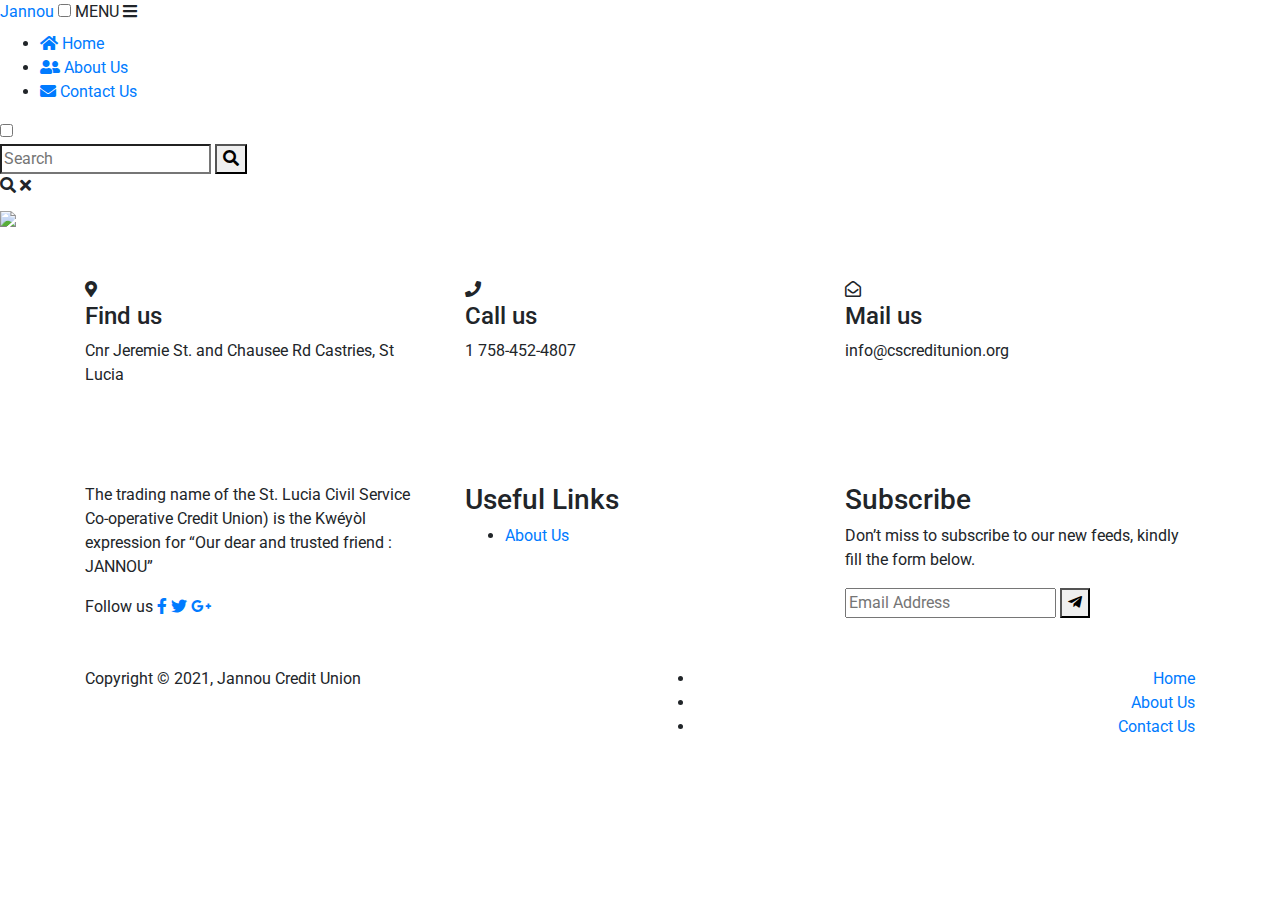
==== index.html @ 27eeab70 "Add files via upload" ====
<!DOCTYPE html>
<html lang="en">

<head>
    <meta charset="UTF-8">
    <meta name="viewport" content="width=device-width, initial-scale=1.0">
    <title>Jannou</title>

    <link rel="stylesheet" href="..\css\style.css" as="style">
     <link rel="stylesheet" href="https://maxcdn.bootstrapcdn.com/bootstrap/4.1.3/css/bootstrap.min.css">
    
    <!------------ GOOGLE FONTS ------------>
    <link href="https://fonts.googleapis.com/css?family=Anton|Cabin|Lato|Fjalla+One|Montserrat|Roboto&display=swap" rel="stylesheet">
    
    <!------------ FONTS AWESOME ------------>
    <link href="https://cdnjs.cloudflare.com/ajax/libs/font-awesome/5.13.0/css/all.min.css" rel="stylesheet">
    
    <!------------ CUSTOM STYLE SHEET ------------>
    <link rel="stylesheet" href="..\css\style.css">


<link rel="stylesheet" href="https://use.fontawesome.com/releases/v5.6.3/css/all.css" integrity="sha384-UHRtZLI+pbxtHCWp1t77Bi1L4ZtiqrqD80Kn4Z8NTSRyMA2Fd33n5dQ8lWUE00s/" crossorigin="anonymous">



   
    
</head>

<body>
    <nav>
        <!-- navbar Logo -->
        <a href="#" class="logo">Jannou</a>

        <!-- Navbar Toggler -->
        <input type="checkbox" id="box-1">
        <label id="toggler" for="box-1">
            <span>MENU <i class="fas fa-bars"></i></span>
        </label>

        <!-- Navbar Items -->
        <ul>
            <li><a href=".\index.html"><i class="fas fa-home"></i>&nbsp;Home</a></li>
            <li><a href="..\html\aboutus.html"><i class="fas fa-user-friends"></i>&nbsp;About Us</a></li>
            <li><a href="..\html\contactus.html"><i class="fas fa-envelope"></i>&nbsp;Contact Us</a></li>
        </ul>

        <!-- Navbar Search Form -->
        <div id="navbar-form">
            <input type="checkbox" id="box-2">
            <form action="" id="search-form">
                <input type="search" placeholder="Search" id="search-bar">
                <button id="search-btn" type="submit">
                    <span><i class="fas fa-search"></i></span>
                </button>
            </form>

            <label for="box-2" id="search-form-opener">
                <span><i class="fas fa-search"></i></span>
            </label>

            <label for="box-2" id="search-form-closer">
                <span><i class="fas fa-times"></i></span>
            </label>
            
        </div>
    </nav>

<img src="..\img\hero2.png">

   <footer class="footer-section">
        <div class="container">
            <div class="footer-cta pt-5 pb-5">
                <div class="row">
                    <div class="col-xl-4 col-md-4 mb-30">
                        <div class="single-cta">
                            <i class="fas fa-map-marker-alt"></i>
                            <div class="cta-text">
                                <h4>Find us</h4>
                                <span>Cnr Jeremie St. and Chausee Rd Castries, St Lucia</span>
                            </div>
                        </div>
                    </div>
                    <div class="col-xl-4 col-md-4 mb-30">
                        <div class="single-cta">
                            <i class="fas fa-phone"></i>
                            <div class="cta-text">
                                <h4>Call us</h4>
                                <span> 1 758-452-4807</span>
                            </div>
                        </div>
                    </div>
                    <div class="col-xl-4 col-md-4 mb-30">
                        <div class="single-cta">
                            <i class="far fa-envelope-open"></i>
                            <div class="cta-text">
                                <h4>Mail us</h4>
                                <span>info@cscreditunion.org</span>
                            </div>
                        </div>
                    </div>
                </div>
            </div>
            <div class="footer-content pt-5 pb-5">
                <div class="row">
                    <div class="col-xl-4 col-lg-4 mb-50">
                        <div class="footer-widget">
                           
                            <div class="footer-text">
                                <p>The trading name of the St. Lucia Civil Service Co-operative Credit Union) is the Kwéyòl expression for “Our dear and trusted friend : JANNOU” </p>
                            </div>
                            <div class="footer-social-icon">
                                <span>Follow us</span>
                                <a href="#"><i class="fab fa-facebook-f facebook-bg"></i></a>
                                <a href="#"><i class="fab fa-twitter twitter-bg"></i></a>
                                <a href="#"><i class="fab fa-google-plus-g google-bg"></i></a>
                            </div>
                        </div>
                    </div>
                    <div class="col-xl-4 col-lg-4 col-md-6 mb-30">
                        <div class="footer-widget">
                            <div class="footer-widget-heading">
                                <h3>Useful Links</h3>
                            </div>
                            <ul>
                                
                                <li><a href="#">About Us</a></li>
                               
                                                              
                            </ul>
                        </div>
                    </div>
                    <div class="col-xl-4 col-lg-4 col-md-6 mb-50">
                        <div class="footer-widget">
                            <div class="footer-widget-heading">
                                <h3>Subscribe</h3>
                            </div>
                            <div class="footer-text mb-25">
                                <p>Don’t miss to subscribe to our new feeds, kindly fill the form below.</p>
                            </div>
                            <div class="subscribe-form">
                                <form action="#">
                                    <input type="text" placeholder="Email Address">
                                    <button><i class="fab fa-telegram-plane"></i></button>
                                </form>
                            </div>
                        </div>
                    </div>
                </div>
            </div>
        </div>
        <div class="copyright-area">
            <div class="container">
                <div class="row">
                    <div class="col-xl-6 col-lg-6 text-center text-lg-left">
                        <div class="copyright-text">
                            <p>Copyright &copy; 2021, Jannou Credit Union</a></p>
                        </div>
                    </div>
                    <div class="col-xl-6 col-lg-6 d-none d-lg-block text-right">
                        <div class="footer-menu">
                            <ul>
                                 <li><a href=".\index.html">Home</a></li>
            <li><a href="..\html\aboutus.html">About Us</a></li>
            <li><a href="..\html\contactus.html">Contact Us</a></li>
                            </ul>
                           
                        </div>
                    </div>
                </div>
            </div>
        </div>
    </footer>

</html>
</body>
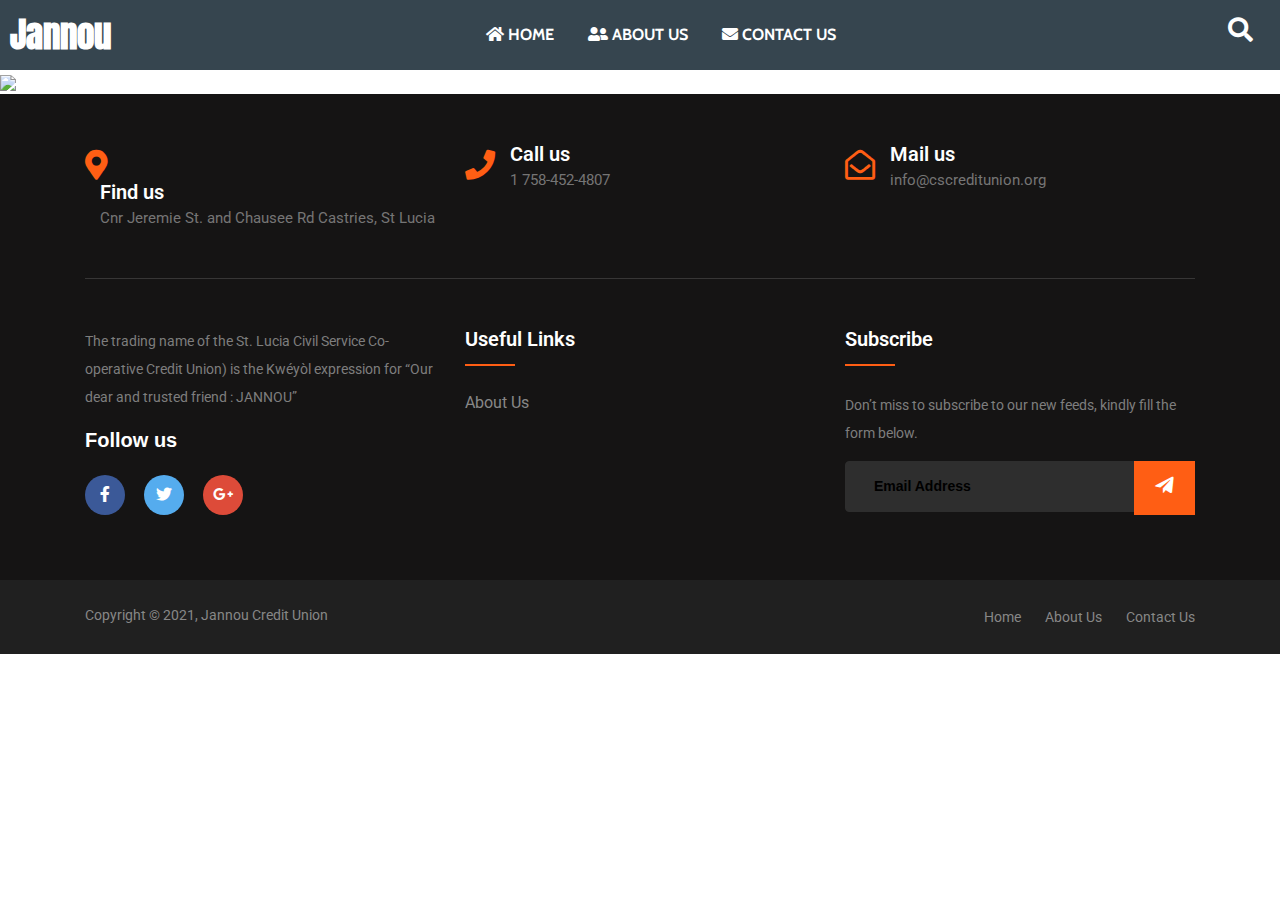
==== commit 3e8b3fb0: "Update index.html" ====
--- a/index.html
+++ b/index.html
@@ -6,7 +6,7 @@
     <meta name="viewport" content="width=device-width, initial-scale=1.0">
     <title>Jannou</title>
 
-    <link rel="stylesheet" href="..\css\style.css" as="style">
+ 
      <link rel="stylesheet" href="https://maxcdn.bootstrapcdn.com/bootstrap/4.1.3/css/bootstrap.min.css">
     
     <!------------ GOOGLE FONTS ------------>
@@ -16,7 +16,7 @@
     <link href="https://cdnjs.cloudflare.com/ajax/libs/font-awesome/5.13.0/css/all.min.css" rel="stylesheet">
     
     <!------------ CUSTOM STYLE SHEET ------------>
-    <link rel="stylesheet" href="..\css\style.css">
+    <link rel="stylesheet" href="style.css">
 
 
 <link rel="stylesheet" href="https://use.fontawesome.com/releases/v5.6.3/css/all.css" integrity="sha384-UHRtZLI+pbxtHCWp1t77Bi1L4ZtiqrqD80Kn4Z8NTSRyMA2Fd33n5dQ8lWUE00s/" crossorigin="anonymous">
@@ -40,9 +40,9 @@
 
         <!-- Navbar Items -->
         <ul>
-            <li><a href=".\index.html"><i class="fas fa-home"></i>&nbsp;Home</a></li>
-            <li><a href="..\html\aboutus.html"><i class="fas fa-user-friends"></i>&nbsp;About Us</a></li>
-            <li><a href="..\html\contactus.html"><i class="fas fa-envelope"></i>&nbsp;Contact Us</a></li>
+            <li><a href="index.html"><i class="fas fa-home"></i>&nbsp;Home</a></li>
+            <li><a href="aboutus.html"><i class="fas fa-user-friends"></i>&nbsp;About Us</a></li>
+            <li><a href="contactus.html"><i class="fas fa-envelope"></i>&nbsp;Contact Us</a></li>
         </ul>
 
         <!-- Navbar Search Form -->
@@ -160,9 +160,9 @@
                     <div class="col-xl-6 col-lg-6 d-none d-lg-block text-right">
                         <div class="footer-menu">
                             <ul>
-                                 <li><a href=".\index.html">Home</a></li>
-            <li><a href="..\html\aboutus.html">About Us</a></li>
-            <li><a href="..\html\contactus.html">Contact Us</a></li>
+                                 <li><a href="index.html">Home</a></li>
+            <li><a href="aboutus.html">About Us</a></li>
+            <li><a href="contactus.html">Contact Us</a></li>
                             </ul>
                            
                         </div>
--- a/style.css
+++ b/style.css
@@ -0,0 +1,683 @@
+* {
+    margin: 0;
+    padding: 0;
+    box-sizing: border-box;
+}
+
+body {
+    width: 100%;
+    height: 100vh;
+    /*background-image: url(bg.jpg);*/
+    background-position: center center;
+    background-repeat: no-repeat;
+    background-size: cover;
+}
+
+nav {
+    width: 100%;
+    height: 70px;
+    display: flex;
+    justify-content: space-between;
+    align-items: center;
+    background-color:  #36454F;
+}
+
+.logo {
+    font-family: "Anton", serif;
+    font-weight: bolder;
+    font-size: 35px;
+    color: #fff;
+    text-decoration: none;
+    margin-left: 10px;
+}
+
+nav ul {
+    background-color: #36454F;
+}
+
+nav ul li {
+    font-family: "Cabin", serif;
+    display: inline-block;
+    font-weight: bolder;
+    text-transform: uppercase;
+    font-size: 16px;
+    padding: 0 15px;
+}
+
+nav ul li a {
+    text-decoration: none;
+    color: #fff;
+}
+
+input[type="checkbox"] {
+    display: none;
+}
+
+#toggler {
+    width: 100px;
+    height: 35px;
+    display: flex;
+    justify-content: center;
+    align-items: center;
+    color: #fff;
+    font-weight: bolder;
+    font-size: 20px;
+    border: 1px solid #fff;
+    display: none;
+}
+
+#toggler span {
+    font-family: "Roboto", serif;
+}
+
+#navbar-form {
+    position: relative;
+    display: inline-flex;
+    margin-right: 10px;
+}
+
+#search-form {
+    display: inline-flex;
+    width: 370px;
+    height: 40px;
+    position: absolute;
+    right: 100%;
+    transform: scale(0,0);
+    transform-origin: center right;
+    transition: 0.4s transform linear;
+}
+
+#search-bar {
+    width: 290px;
+    height: 40px;
+    padding: 10px;
+    color: #000;
+    font-size: 18px;
+}
+
+#search-btn {
+    width: 80px;
+    height: 40px;
+    display: flex;
+    justify-content: center;
+    align-items: center;
+    font-size: 18px;
+    color: #fff;
+    border: none;
+    outline: none;
+    background-color: #414141;
+}
+
+#search-form-opener {
+    width: 60px;
+    height: 40px;
+    display: flex;
+    justify-content: center;
+    align-items: center;
+    color: #fff;
+    font-size: 25px;
+    font-weight: bolder;
+}
+
+#search-form-closer {
+    width: 60px;
+    height: 40px;
+    display: flex;
+    justify-content: center;
+    align-items: center;
+    color: #fff;
+    font-size: 25px;
+    font-weight: bolder;
+    background-color: rgba(0, 0, 0, 0.65);
+    display: none;
+}
+
+#box-2:checked ~ #search-form {
+    transform: scale(1,1);
+}
+
+#box-2:checked ~ #search-form-opener {
+    display: none;
+}
+
+#box-2:checked ~ #search-form-closer {
+    display: flex;
+}
+
+@media (max-width:786px) {
+    #toggler {
+        display: flex;
+    }
+
+    nav ul {
+        position: absolute;
+        top: 70px;
+        left: -100%;
+        width: 100%;
+        text-align: center;
+        transition: 0.8s ease-in-out;
+    }
+
+    nav ul li {
+        display: block;
+        padding: 20px 0px;
+    }
+
+    #box-1:checked ~ ul {
+        left: 0;
+    }
+}
+
+/*footer section*/
+
+ul {
+    margin: 0px;
+    padding: 0px;
+}
+.footer-section {
+  background: #151414;
+  position: relative;
+}
+.footer-cta {
+  border-bottom: 1px solid #373636;
+}
+.single-cta i {
+  color: #ff5e14;
+  font-size: 30px;
+  float: left;
+  margin-top: 8px;
+}
+.cta-text {
+  padding-left: 15px;
+  display: inline-block;
+}
+.cta-text h4 {
+  color: #fff;
+  font-size: 20px;
+  font-weight: 600;
+  margin-bottom: 2px;
+}
+.cta-text span {
+  color: #757575;
+  font-size: 15px;
+}
+.footer-content {
+  position: relative;
+  z-index: 2;
+}
+.footer-pattern img {
+  position: absolute;
+  top: 0;
+  left: 0;
+  height: 330px;
+  background-size: cover;
+  background-position: 100% 100%;
+}
+.footer-logo {
+  margin-bottom: 30px;
+}
+.footer-logo img {
+    max-width: 200px;
+}
+.footer-text p {
+  margin-bottom: 14px;
+  font-size: 14px;
+      color: #7e7e7e;
+  line-height: 28px;
+}
+.footer-social-icon span {
+  color: #fff;
+  display: block;
+  font-size: 20px;
+  font-weight: 700;
+  font-family: 'Poppins', sans-serif;
+  margin-bottom: 20px;
+}
+.footer-social-icon a {
+  color: #fff;
+  font-size: 16px;
+  margin-right: 15px;
+}
+.footer-social-icon i {
+  height: 40px;
+  width: 40px;
+  text-align: center;
+  line-height: 38px;
+  border-radius: 50%;
+}
+.facebook-bg{
+  background: #3B5998;
+}
+.twitter-bg{
+  background: #55ACEE;
+}
+.google-bg{
+  background: #DD4B39;
+}
+.footer-widget-heading h3 {
+  color: #fff;
+  font-size: 20px;
+  font-weight: 600;
+  margin-bottom: 40px;
+  position: relative;
+}
+.footer-widget-heading h3::before {
+  content: "";
+  position: absolute;
+  left: 0;
+  bottom: -15px;
+  height: 2px;
+  width: 50px;
+  background: #ff5e14;
+}
+.footer-widget ul li {
+  display: inline-block;
+  float: left;
+  width: 50%;
+  margin-bottom: 12px;
+}
+.footer-widget ul li a:hover{
+  color: #ff5e14;
+}
+.footer-widget ul li a {
+  color: #878787;
+  text-transform: capitalize;
+}
+.subscribe-form {
+  position: relative;
+  overflow: hidden;
+}
+.subscribe-form input {
+  width: 100%;
+  padding: 14px 28px;
+  background: #2E2E2E;
+  border: 1px solid #2E2E2E;
+  color: #fff;
+}
+.subscribe-form button {
+    position: absolute;
+    right: 0;
+    background: #ff5e14;
+    padding: 13px 20px;
+    border: 1px solid #ff5e14;
+    top: 0;
+}
+.subscribe-form button i {
+  color: #fff;
+  font-size: 22px;
+  transform: rotate(-6deg);
+}
+.copyright-area{
+  background: #202020;
+  padding: 25px 0;
+}
+.copyright-text p {
+  margin: 0;
+  font-size: 14px;
+  color: #878787;
+}
+.copyright-text p a{
+  color: #ff5e14;
+}
+.footer-menu li {
+  display: inline-block;
+  margin-left: 20px;
+}
+.footer-menu li:hover a{
+  color: #ff5e14;
+}
+.footer-menu li a {
+  font-size: 14px;
+  color: #878787;
+}
+
+img{
+
+    height: auto;
+    width: 100%;
+}
+
+/* 3column styling*/
+
+/*Column3 CSS Styles begins here*/
+
+
+/*Set the styling for the box, background, font and oother attrbutes*/
+*{box-sizing:border-box}
+
+/*html{background:skyblue;}*/
+/*{background: #00b4de; color: #fbfbfb; font-family: Arial, "Helvetica Neue", Helvetica, sans-serif; text-align: center; padding: 2em 0;}
+*/
+main{
+  width:auto;
+  height: 100%;
+margin: 0 auto;
+ overflow: hidden;
+}
+
+/*General column settings in the about page*/
+.col{
+    background-color: white;
+    color: black;
+    width: 33%;
+    height:690px;
+    float: right;
+    text-align: center;
+    padding:1rem;
+    text-align: justify;
+    text-justify: inter-word;
+    font-family: Georgia, 'Times New Roman', Times, serif;
+    line-height: 1.5;
+    font-weight:bolder;
+
+ 
+
+}
+
+
+
+/*Sets the column banckground to white for all three columns in the about page*/
+
+.col1/*{ background : linear-gradient (white);} */
+ /* background: linear-gradient(pink,white);*/
+
+.col2/*{ background: white;}*/
+ /* background: linear-gradient(pink,white);*/
+
+.col3/*{ background: white;}*/ 
+
+  /*background: linear-gradient(pink,white);*/
+
+
+/*Left Align the headings for about us  company history mission and vision*/
+
+.col1 h2{
+
+    text-align: left;
+
+}
+
+.col2 h2{
+
+    text-align: left;
+}
+
+.col3 h2{
+
+    text-align: left;
+}
+
+/*
+form styling starts here*/
+
+/*start of form styling*/
+
+/*Css styles for order, contact form and form heading*/
+
+
+#myfrm {
+    margin-left:auto;
+    margin-right:auto;
+    width: 500px;
+    height: 700px;
+    padding:20px;
+    border: 8px solid rgba(0,0,0,.2);
+    -moz-border-radius: 5px;
+    -webkit-border-radius: 5px;
+    border-radius: 5px;
+    -moz-background-clip: padding;
+    -webkit-background-clip: padding-box;
+    background-clip: padding-box;
+    /*background: rgba(0, 0, 0, 0.5); */
+    background-color: lightgray;
+    -moz-box-shadow: 0 0 13px 3px rgba(0,0,0,.5);
+    -webkit-box-shadow: 0 0 13px 3px rgba(0,0,0,.5);
+    box-shadow: 0 0 13px 3px rgba(0,0,0,.5);
+    overflow: hidden; 
+   
+}
+
+
+
+
+
+
+  /* Control the height of the image */
+ 
+
+  /* Center and scale the image nicely */
+  background-position: center;
+  background-repeat: no-repeat;
+  background-size: cover;
+  position: relative;
+}
+
+
+  /* Control the height of the image */
+ 
+
+  /* Center and scale the image nicely */
+  background-position: center;
+  background-repeat: no-repeat;
+  background-size: cover;
+  position: relative;
+}
+
+
+/*form background image ends here*/
+
+form label{
+ /* font-weight:bold;*/
+}
+/*Sets up textarea where additional requests can be made*/
+
+textarea{
+  
+    width: 442px;
+    height: auto;
+    border: 3px solid rgba(255,255,255,.4);
+    -moz-border-radius: 4px;
+    -webkit-border-radius: 4px;
+    border-radius: 4px;
+    -moz-background-clip: padding;
+    -webkit-background-clip: padding-box;
+    background-clip: padding-box; 
+    display:block;
+    font-family: 'Source Sans Pro', sans-serif;
+    font-size:14px;
+    color:grey;
+    font-weight:bolder;
+    padding-left:20px;
+    padding-right:20px;
+    margin-bottom:20px;
+    text-align: center;
+
+
+   
+}
+
+
+
+
+/*General settings for all buttons of class input and select*/
+input, select {
+   /* background: rgba(105,105,105,105)*/
+    width: 379px;
+    height: auto;
+    border: 3px solid rgba(255,255,255,.4);
+    -moz-border-radius: 4px;
+    -webkit-border-radius: 4px;
+    border-radius: 4px;
+    -moz-background-clip: padding;
+    -webkit-background-clip: padding-box;
+    background-clip: padding-box; 
+    display:block;
+    font-family: 'Source Sans Pro', sans-serif;
+    font-size:14px;
+    color:black;
+    font-weight:bolder;
+    padding-left:20px;
+    padding-right:20px;
+    margin-bottom:20px;
+
+    
+}
+
+/*Styles background  for submit name email message telephone and options button*/
+
+input[type=submit] {
+    cursor:pointer;
+
+}
+
+input.name  {
+  
+    padding-left:45px;
+
+
+}
+
+input.email  {
+    
+    padding-left:45px;
+}
+
+
+input.message {
+    
+    padding-left:45px;
+}
+
+
+input.tel {
+     
+      padding-left:45px;
+}
+
+
+
+textarea {
+      
+      padding-left:45px;
+}
+
+
+
+
+
+
+::-webkit-input-placeholder {
+    color: black;
+}
+
+
+:-moz-placeholder{ 
+    color: black; 
+}
+
+::-moz-placeholder {
+    color: black;
+}
+
+:-ms-input-placeholder {  
+    color: black; 
+}
+
+input:focus, textarea:focus, select:focus { 
+   /* background-color: rgba(105, 105,105, 105);*/
+    -moz-box-shadow: 0 0 5px 1px rgba(255,255,255,.5);
+    -webkit-box-shadow: 0 0 5px 1px rgba(255,255,255,.5);
+    box-shadow: 0 0 5px 1px rgba(255,255,255,.5);
+    overflow: hidden; 
+      color:black;
+}
+
+/*Styles submit button on contact form*/
+
+.btn {
+    width: 120px;
+    height: 60px;
+    -moz-border-radius: 4px;
+    -webkit-border-radius: 4px;
+    border-radius: 4px;
+    float:right;
+    border: 1px solid #253737;
+    background: -webkit-gradient(linear, left top, left bottom, from(#6da5a3), to(#416b68));
+    background: -webkit-linear-gradient(top, #6da5a3, #416b68);
+    background: -moz-linear-gradient(top, #6da5a3, #416b68);
+    background: -ms-linear-gradient(top, #6da5a3, #416b68);
+    background: -o-linear-gradient(top, #6da5a3, #416b68);
+    background-image: -ms-linear-gradient(top, #6da5a3 0%, #416b68 100%);
+    padding: 10.5px 21px;
+    -webkit-border-radius: 6px;
+    -moz-border-radius: 6px;
+    border-radius: 6px;
+    -webkit-box-shadow: rgba(255,255,255,0.1) 0 1px 0, inset rgba(255,255,255,0.7) 0 1px 0;
+    -moz-box-shadow: rgba(255,255,255,0.1) 0 1px 0, inset rgba(255,255,255,0.7) 0 1px 0;
+    box-shadow: rgba(255,255,255,0.1) 0 1px 0, inset rgba(255,255,255,0.7) 0 1px 0;
+    text-shadow: #333333 0 1px 0;
+/*    color: #e1e1e1;*/
+    background: #36454f;
+    color:white;
+    text-align: center;
+}
+
+.btn:hover {
+    border: 1px solid #253737;
+    text-shadow: #333333 0 1px 0;
+    background: #416b68;
+    background: -webkit-gradient(linear, left top, left bottom, from(#77b2b0), to(#416b68));
+    background: -webkit-linear-gradient(top, #77b2b0, #416b68);
+    background: -moz-linear-gradient(top, #77b2b0, #416b68);
+    background: -ms-linear-gradient(top, #77b2b0, #416b68);
+    background: -o-linear-gradient(top, #77b2b0, #416b68);
+    background-image: -ms-linear-gradient(top, #77b2b0 0%, #416b68 100%);
+    background:#902020;
+    color: white;
+    cursor: pointer;
+ }
+
+.btn:active {
+    margin-top:1px;
+    text-shadow: #333333 0 -1px 0;
+    border: 1px solid #253737;
+    background: red;
+    background: -webkit-gradient(linear, left top, left bottom, from(#416b68), to(#416b68));
+    background: -webkit-linear-gradient(top, #416b68, #609391);
+    background: -moz-linear-gradient(top, #416b68, #6da5a3);
+    background: -ms-linear-gradient(top, #416b68, #6da5a3);
+    background: -o-linear-gradient(top, #416b68, #6da5a3);
+    background-image: -ms-linear-gradient(top, #416b68 0%, #6da5a3 100%);
+    color: #fff;
+    -webkit-box-shadow: rgba(255,255,255,0) 0 1px 0, inset rgba(255,255,255,0.7) 0 1px 0;
+    -moz-box-shadow: rgba(255,255,255,0) 0 1px 0, inset rgba(255,255,255,0.7) 0 1px 0;
+    box-shadow: rgba(255,255,255,0) 0 1px 0, inset rgba(255,255,255,0.7) 0 1px 0;
+    cursor: wait;
+   }
+
+/*responsible for shadow in header text on order and contact forms*/
+.formheading { 
+        margin: 50px auto; 
+        text-align: center; 
+        color: maroon; 
+        font-size: 2em; 
+        transition: 0.5s; 
+        font-family: Arial, Helvetica, sans-serif; 
+    } 
+  
+    .formheading { 
+        text-shadow: 0 1px 0 #ccc, 0 2px 0 #ccc, 
+                     0 3px 0 #ccc, 0 4px 0 #ccc, 
+                     0 5px 0 #ccc, 0 6px 0 #ccc, 
+                     0 7px 0 #ccc, 0 8px 0 #ccc, 
+                     0 9px 0 #ccc, 0 10px 0 #ccc, 
+                     0 11px 0 #ccc, 0 12px 0 #ccc, 
+                     0 20px 30px rgba(0, 0, 0, 0.5); 
+              }
+
+
+    /*End of Css styles for order, contact form and form heading*/
+/*
+
+
+/*end of form styling*/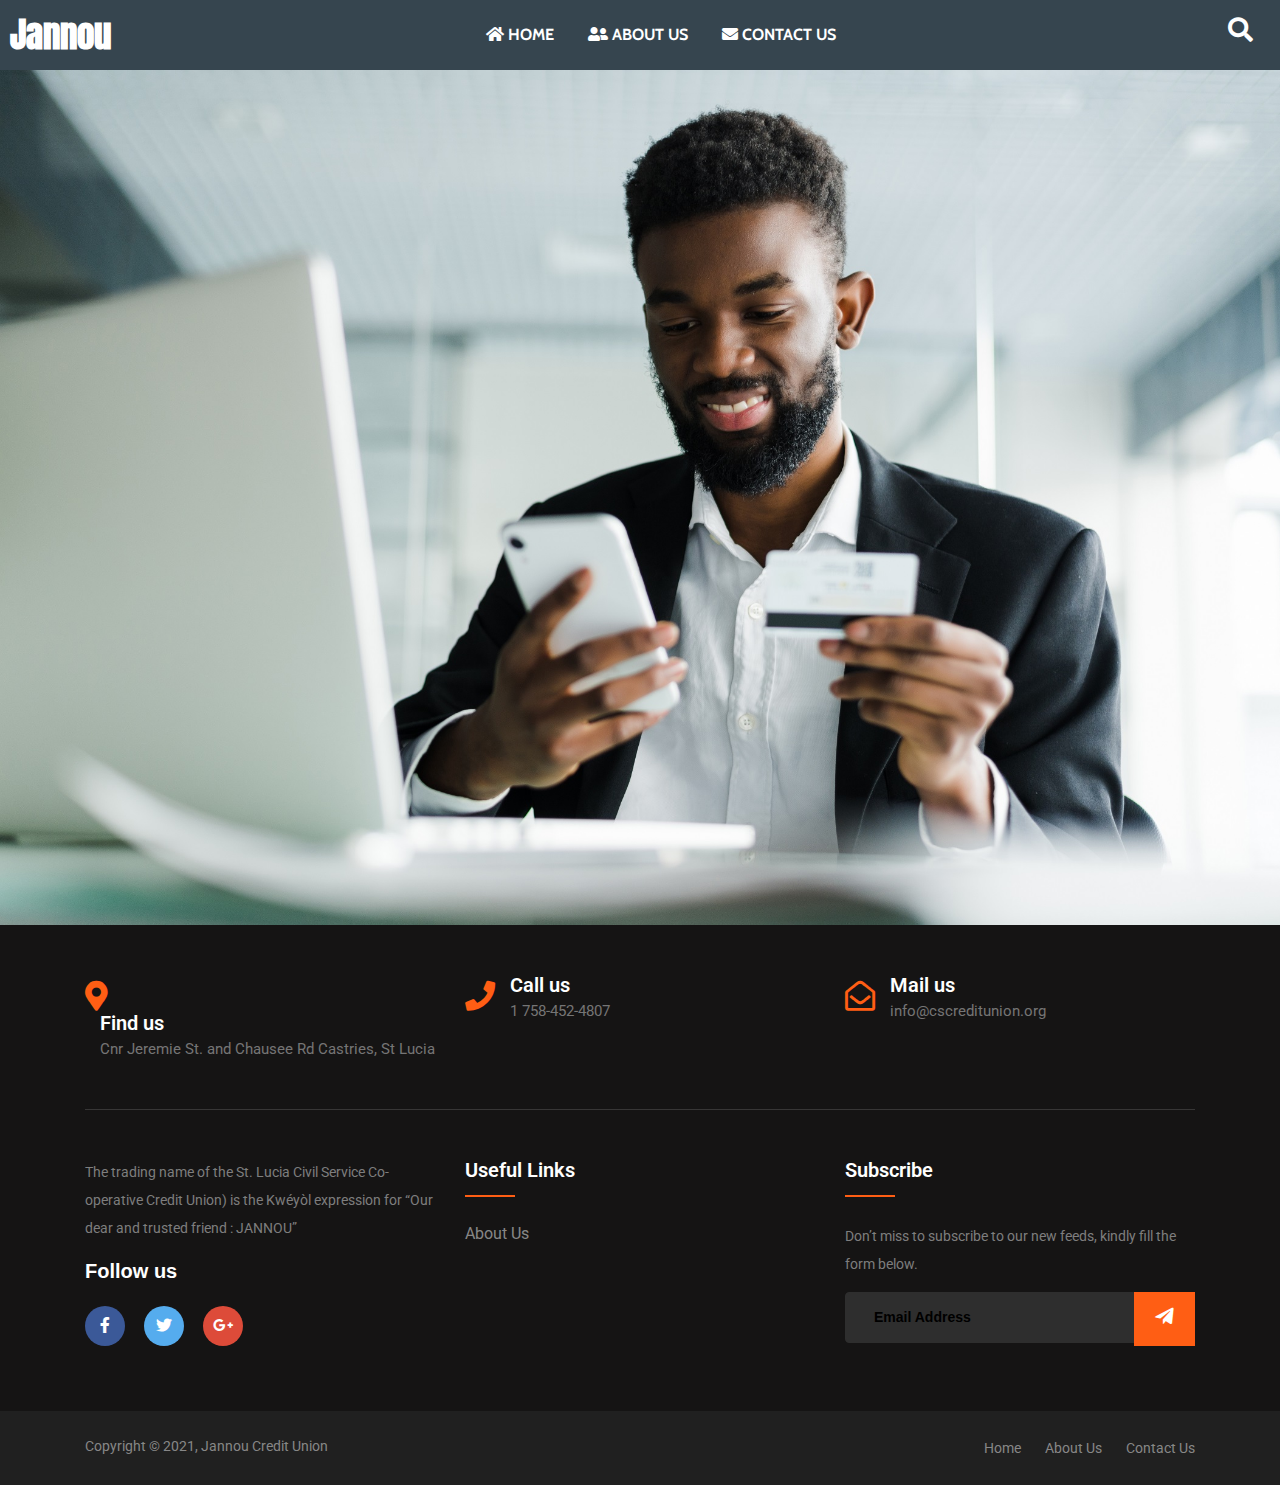
==== commit e85541cb: "Update index.html" ====
--- a/index.html
+++ b/index.html
@@ -66,7 +66,7 @@
         </div>
     </nav>
 
-<img src="..\img\hero2.png">
+<img src="hero2.png">
 
    <footer class="footer-section">
         <div class="container">
